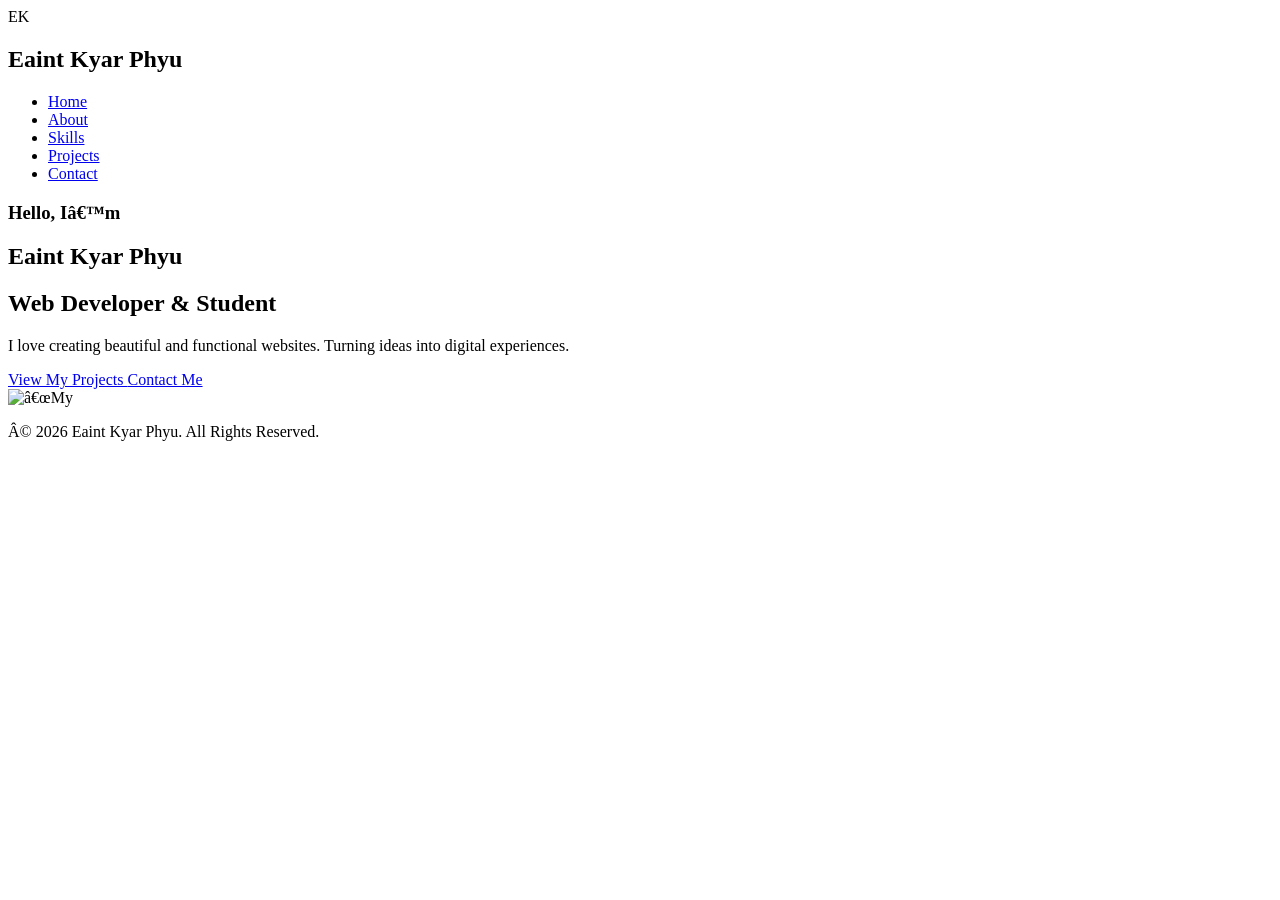
==== index.html @ ca56b934 "Create index.html" ====
<!DOCTYPE html>

<html lang=“en”>

<head>

    <meta charset=“UTF-8”>

    <meta name=“viewport” content=“width=device-width, initial-scale=1.0”>

    <title>Eaint Kyar Phyu | Portfolio</title>

    <link rel=“stylesheet” href=“css/style.css”>

</head>

<body>

    <!— Navigation Bar —>

    <header>

        <nav class=“navbar”>

            <div class=“logo”>EK</div>

            <h2>Eaint Kyar Phyu</h2>

            <ul>

                <li><a href=“index.html” class=“active”>Home</a></li>

                <li><a href=“about.html”>About</a></li>

                <li><a href=“skills.html”>Skills</a></li>

                <li><a href=“projects.html”>Projects</a></li>

                <li><a href=“contact.html”>Contact</a></li>

            </ul>

        </nav>

    </header>

    <!— Hero Section —>

    <section class=“hero”>

        <div class=“hero-content”>

            <h3>Hello, I’m</h3>

            <h1>Eaint Kyar Phyu</h1>

            <h2>Web Developer & Student</h2>

            <p>

                I love creating beautiful and functional websites.

                Turning ideas into digital experiences.

            </p>

            <a href=“projects.html” class=“btn”>

                View My Projects

            </a>

            <a href=“contact.html” class=“btn outline”>

                Contact Me

            </a>

        </div>

        <div class=“hero-image”>

            <img src=“images/profile.jpg”

                 alt=“My Profile Picture”>

        </div>

    </section>

    <!— Footer —>

    <footer>

        <p>

            © 2026 Eaint Kyar Phyu.

            All Rights Reserved.

        </p>

    </footer>

    <script src=“js/script.js”></script>

</body>

</html>
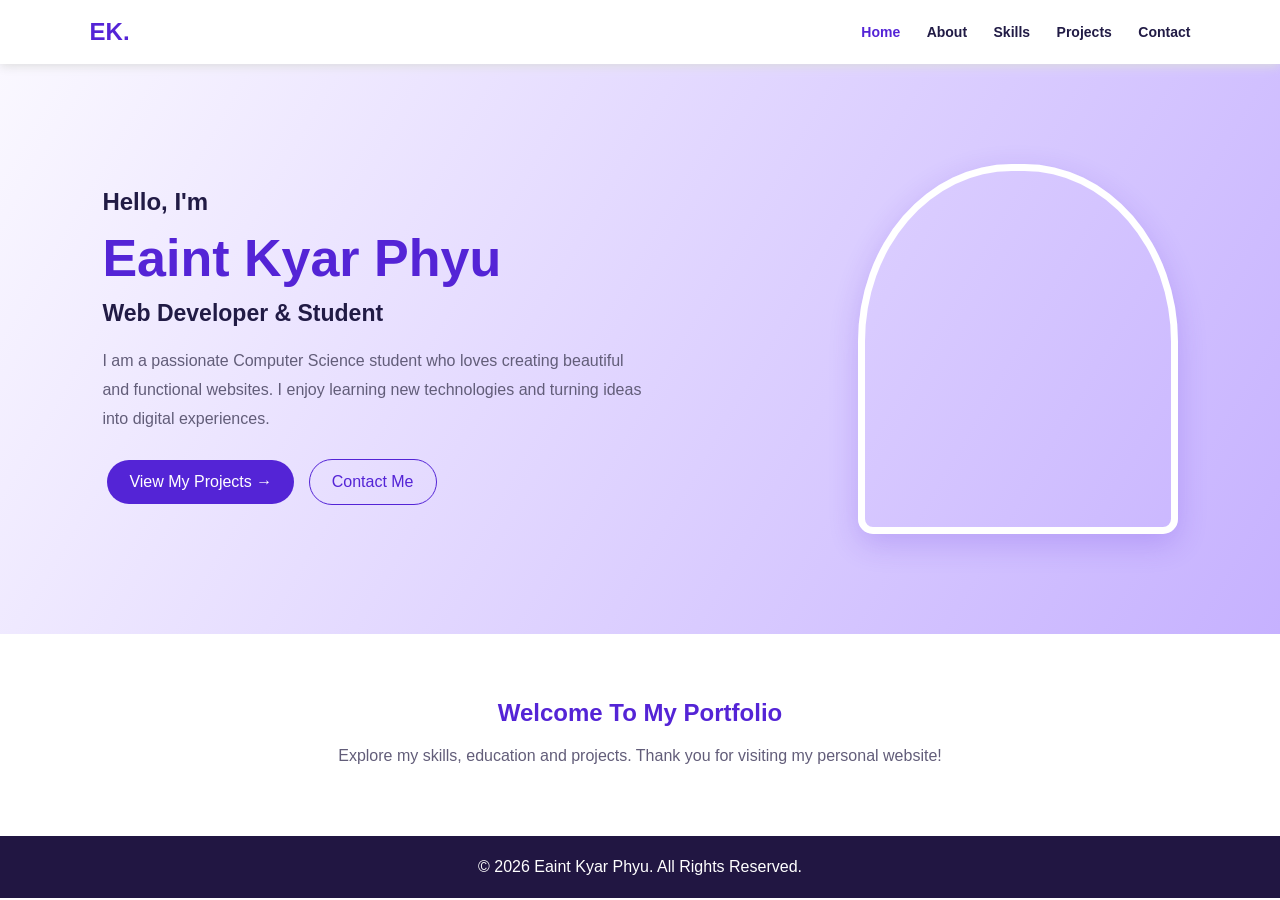
==== commit 5f56d1bd: "Update index.html" ====
--- a/index.html
+++ b/index.html
@@ -1,108 +1,372 @@
 <!DOCTYPE html>
 
-<html lang=“en”>
+<html lang="en">
 
 <head>
 
-    <meta charset=“UTF-8”>
-
-    <meta name=“viewport” content=“width=device-width, initial-scale=1.0”>
-
-    <title>Eaint Kyar Phyu | Portfolio</title>
-
-    <link rel=“stylesheet” href=“css/style.css”>
+<meta charset="UTF-8">
+
+<meta name="viewport" content="width=device-width, initial-scale=1.0">
+
+<title>Eaint Kyar Phyu | Portfolio</title>
+
+<style>
+
+* {
+
+    margin: 0;
+
+    padding: 0;
+
+    box-sizing: border-box;
+
+}
+
+body {
+
+    font-family: Arial, sans-serif;
+
+    color: #211b45;
+
+}
+
+header {
+
+    padding: 18px 7%;
+
+    display: flex;
+
+    justify-content: space-between;
+
+    align-items: center;
+
+    background: white;
+
+    box-shadow: 0 2px 10px #ddd;
+
+    position: sticky;
+
+    top: 0;
+
+    z-index: 10;
+
+}
+
+.logo {
+
+    color: #5424d6;
+
+    font-size: 24px;
+
+    font-weight: bold;
+
+}
+
+nav a {
+
+    text-decoration: none;
+
+    color: #211b45;
+
+    margin-left: 22px;
+
+    font-size: 14px;
+
+    font-weight: bold;
+
+}
+
+nav a:hover, nav a.active {
+
+    color: #5424d6;
+
+}
+
+.hero {
+
+    min-height: 570px;
+
+    padding: 60px 8%;
+
+    background: linear-gradient(120deg, #faf8ff, #c6b1ff);
+
+    display: flex;
+
+    align-items: center;
+
+    justify-content: space-between;
+
+    gap: 40px;
+
+}
+
+.hero-content {
+
+    max-width: 550px;
+
+}
+
+.hero h3 {
+
+    font-size: 24px;
+
+}
+
+.hero h1 {
+
+    color: #5424d6;
+
+    font-size: 52px;
+
+    margin: 12px 0;
+
+}
+
+.hero h2 {
+
+    font-size: 23px;
+
+}
+
+.hero p {
+
+    color: #625d79;
+
+    line-height: 1.8;
+
+    margin: 20px 0;
+
+}
+
+.btn {
+
+    display: inline-block;
+
+    background: #5424d6;
+
+    color: white;
+
+    padding: 13px 22px;
+
+    border-radius: 30px;
+
+    text-decoration: none;
+
+    margin: 5px;
+
+    transition: .3s;
+
+}
+
+.btn:hover {
+
+    background: #35119a;
+
+    transform: translateY(-3px);
+
+}
+
+.btn-outline {
+
+    background: transparent;
+
+    color: #5424d6;
+
+    border: 1px solid #5424d6;
+
+}
+
+.hero img {
+
+    width: 320px;
+
+    height: 370px;
+
+    object-fit: cover;
+
+    border-radius: 48% 48% 15px 15px;
+
+    border: 7px solid white;
+
+    box-shadow: 0 10px 30px #5424d633;
+
+}
+
+.welcome {
+
+    text-align: center;
+
+    padding: 65px 20px;
+
+}
+
+.welcome h2 {
+
+    color: #5424d6;
+
+    margin-bottom: 15px;
+
+}
+
+.welcome p {
+
+    color: #625d79;
+
+    line-height: 1.8;
+
+}
+
+footer {
+
+    background: #211642;
+
+    color: white;
+
+    text-align: center;
+
+    padding: 22px;
+
+}
+
+@media(max-width: 700px) {
+
+    header {
+
+        flex-direction: column;
+
+        gap: 15px;
+
+    }
+
+    nav {
+
+        display: flex;
+
+        flex-wrap: wrap;
+
+        justify-content: center;
+
+        gap: 12px;
+
+    }
+
+    nav a {
+
+        margin: 0;
+
+        font-size: 12px;
+
+    }
+
+    .hero {
+
+        flex-direction: column-reverse;
+
+        text-align: center;
+
+    }
+
+    .hero h1 {
+
+        font-size: 38px;
+
+    }
+
+    .hero img {
+
+        width: 240px;
+
+        height: 280px;
+
+    }
+
+}
+
+</style>
 
 </head>
 
 <body>
 
-    <!— Navigation Bar —>
-
-    <header>
-
-        <nav class=“navbar”>
-
-            <div class=“logo”>EK</div>
-
-            <h2>Eaint Kyar Phyu</h2>
-
-            <ul>
-
-                <li><a href=“index.html” class=“active”>Home</a></li>
-
-                <li><a href=“about.html”>About</a></li>
-
-                <li><a href=“skills.html”>Skills</a></li>
-
-                <li><a href=“projects.html”>Projects</a></li>
-
-                <li><a href=“contact.html”>Contact</a></li>
-
-            </ul>
-
-        </nav>
-
-    </header>
-
-    <!— Hero Section —>
-
-    <section class=“hero”>
-
-        <div class=“hero-content”>
-
-            <h3>Hello, I’m</h3>
-
-            <h1>Eaint Kyar Phyu</h1>
-
-            <h2>Web Developer & Student</h2>
-
-            <p>
-
-                I love creating beautiful and functional websites.
-
-                Turning ideas into digital experiences.
-
-            </p>
-
-            <a href=“projects.html” class=“btn”>
-
-                View My Projects
-
-            </a>
-
-            <a href=“contact.html” class=“btn outline”>
-
-                Contact Me
-
-            </a>
-
-        </div>
-
-        <div class=“hero-image”>
-
-            <img src=“images/profile.jpg”
-
-                 alt=“My Profile Picture”>
-
-        </div>
-
-    </section>
-
-    <!— Footer —>
-
-    <footer>
+<header>
+
+    <div class="logo">EK.</div>
+
+    <nav>
+
+        <a href="index.html" class="active">Home</a>
+
+        <a href="about.html">About</a>
+
+        <a href="skills.html">Skills</a>
+
+        <a href="projects.html">Projects</a>
+
+        <a href="contact.html">Contact</a>
+
+    </nav>
+
+</header>
+
+<section class="hero">
+
+    <div class="hero-content">
+
+        <h3>Hello, I'm</h3>
+
+        <h1>Eaint Kyar Phyu</h1>
+
+        <h2>Web Developer & Student</h2>
 
         <p>
 
-            © 2026 Eaint Kyar Phyu.
-
-            All Rights Reserved.
+            I am a passionate Computer Science student
+
+            who loves creating beautiful and functional
+
+            websites. I enjoy learning new technologies
+
+            and turning ideas into digital experiences.
 
         </p>
 
-    </footer>
-
-    <script src=“js/script.js”></script>
+        <a href="projects.html" class="btn">
+
+            View My Projects →
+
+        </a>
+
+        <a href="contact.html" class="btn btn-outline">
+
+            Contact Me
+
+        </a>
+
+    </div>
+
+    <img src="images/profile.jpg" alt="My Profile">
+
+</section>
+
+<section class="welcome">
+
+    <h2>Welcome To My Portfolio</h2>
+
+    <p>
+
+        Explore my skills, education and projects.
+
+        Thank you for visiting my personal website!
+
+    </p>
+
+</section>
+
+<footer>
+
+    <p>© 2026 Eaint Kyar Phyu. All Rights Reserved.</p>
+
+</footer>
 
 </body>
 
